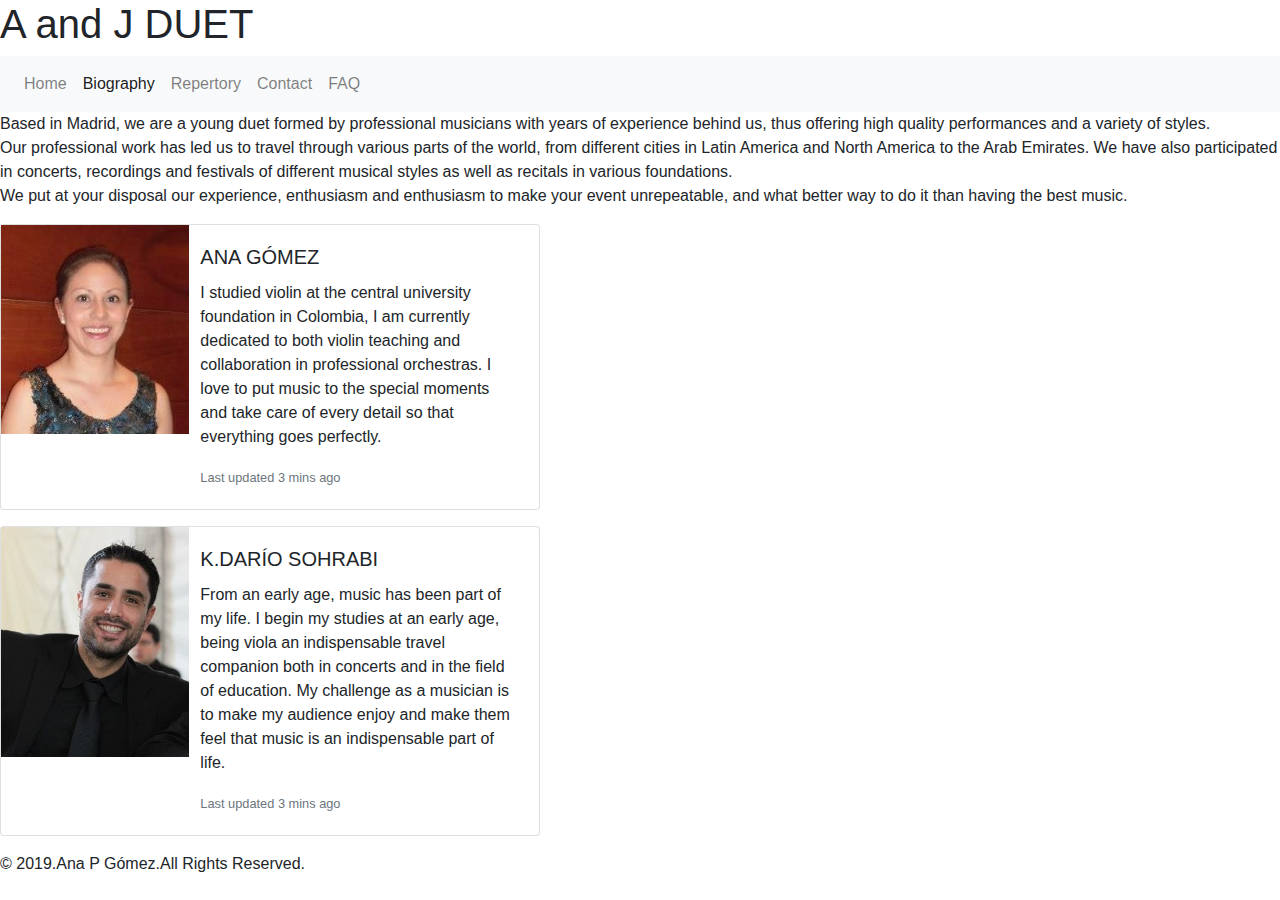
==== biography.html @ f0b0a88c "duet_1.0" ====
<!DOCTYPE html>
<html>

<head>
    <meta charset="UTF-8">
    <title>A and J DUET</title>
    <link rel="stylesheet" type="text/css" href="Style.css">
    <link rel="stylesheet" href="https://stackpath.bootstrapcdn.com/bootstrap/4.3.1/css/bootstrap.min.css" integrity="sha384-ggOyR0iXCbMQv3Xipma34MD+dH/1fQ784/j6cY/iJTQUOhcWr7x9JvoRxT2MZw1T" crossorigin="anonymous">
    <script src="https://stackpath.bootstrapcdn.com/bootstrap/4.3.1/js/bootstrap.min.js" integrity="sha384-JjSmVgyd0p3pXB1rRibZUAYoIIy6OrQ6VrjIEaFf/nJGzIxFDsf4x0xIM+B07jRM" crossorigin="anonymous"></script>
    <script src="https://code.jquery.com/jquery-3.3.1.slim.min.js" integrity="sha384-q8i/X+965DzO0rT7abK41JStQIAqVgRVzpbzo5smXKp4YfRvH+8abtTE1Pi6jizo" crossorigin="anonymous"></script>
    <script src="https://cdnjs.cloudflare.com/ajax/libs/popper.js/1.14.7/umd/popper.min.js" integrity="sha384-UO2eT0CpHqdSJQ6hJty5KVphtPhzWj9WO1clHTMGa3JDZwrnQq4sF86dIHNDz0W1" crossorigin="anonymous"></script>
    <script src="https://code.jquery.com/jquery-3.3.1.slim.min.js" integrity="sha384-q8i/X+965DzO0rT7abK41JStQIAqVgRVzpbzo5smXKp4YfRvH+8abtTE1Pi6jizo" crossorigin="anonymous"></script>
    <script src="https://cdnjs.cloudflare.com/ajax/libs/popper.js/1.14.7/umd/popper.min.js" integrity="sha384-UO2eT0CpHqdSJQ6hJty5KVphtPhzWj9WO1clHTMGa3JDZwrnQq4sF86dIHNDz0W1" crossorigin="anonymous"></script>
</head>

<body>
    <div class="bodyindex">
        <div class="grid-container">
            <h1>A and J DUET</h1>

            <nav class="navbar navbar-expand-lg navbar-light bg-light">

                <button class="navbar-toggler" type="button" data-toggle="collapse" data-target="#navbarNav" aria-controls="navbarNav" aria-expanded="false" aria-label="Toggle navigation">
                    <span class="navbar-toggler-icon"></span>
                </button>
                <div class="collapse navbar-collapse" id="navbarNav">
                    <ul class="navbar-nav">
                        <li class="nav-item ">
                            <a class="nav-link" href="Index.html">Home </a>
                        </li>
                        <li class="nav-item active">
                            <a class="nav-link" href="Biography.html">Biography<span class="sr-only">(current)</span></a>
                        </li>
                        <li class="nav-item">
                            <a class="nav-link" href="Repertory.html">Repertory</a>
                        </li>
                        <li class="nav-item">
                            <a class="nav-link" href="Contact.html">Contact</a>
                        </li>
                        <li class="nav-item">
                            <a class="nav-link r" href="FAQ.html" tabindex="-1" aria-disabled="true">FAQ</a>
                        </li>
                    </ul>
                </div>
            </nav>
            <div class="intro">
                <p>
                    Based in Madrid, we are a young duet formed by professional musicians with years of experience behind us, thus offering high quality performances and a variety of styles.
                    <br>
                    Our professional work has led us to travel through various parts of the world, from different cities in Latin America and North America to the Arab Emirates. We have also participated in concerts, recordings and festivals of different musical styles as well as recitals in various foundations.
                    <br>
                    We put at your disposal our experience, enthusiasm and enthusiasm to make your event unrepeatable, and what better way to do it than having the best music.
                </p>
            </div>
        </div>

        <div class="wrap">

            <div class="profile">

                <div class="card mb-3" style="max-width: 540px;">
                    <div class="row no-gutters">
                        <div class="col-md-4">
                            <img src="img/ANA%20PERFIL.jpg" class="ana-img" alt="Norway" style="width:105%">
                        </div>
                        <div class="col-md-8">
                            <div class="card-body">
                                <h5 class="card-title">ANA GÓMEZ</h5>
                                <p class="card-text">I studied violin at the central university foundation in Colombia, I am currently dedicated to both violin teaching and collaboration in professional orchestras.
                                    I love to put music to the special moments and take care of every detail so that everything goes perfectly.</p>
                                <p class="card-text"><small class="text-muted">Last updated 3 mins ago</small></p>
                            </div>
                        </div>
                    </div>
                </div>
                <div class="card mb-3" style="max-width: 540px;">
                    <div class="row no-gutters">
                        <div class="col-md-4">
                            <img src="img/JASHI.jpg" class="jashi-img" alt="Norway" style="width:105%">
                        </div>
                        <div class="col-md-8">
                            <div class="card-body">
                                <h5 class="card-title">K.DARÍO SOHRABI</h5>
                                <p class="card-text">
                                    From an early age, music has been part of my life. I begin my studies at an early age, being viola an indispensable travel companion both in concerts and in the field of education.

                                    My challenge as a musician is to make my audience enjoy and make them feel that music is an indispensable part of life.
                                </p>
                                <p class="card-text"><small class="text-muted">Last updated 3 mins ago</small></p>
                            </div>
                        </div>
                    </div>
                </div>


            </div>
        </div>
        <div class="footer">
            <p class="copyright">&copy; 2019.Ana P G&oacute;mez.All Rights Reserved.</p>
        </div>
    </div>


</body>

</html>
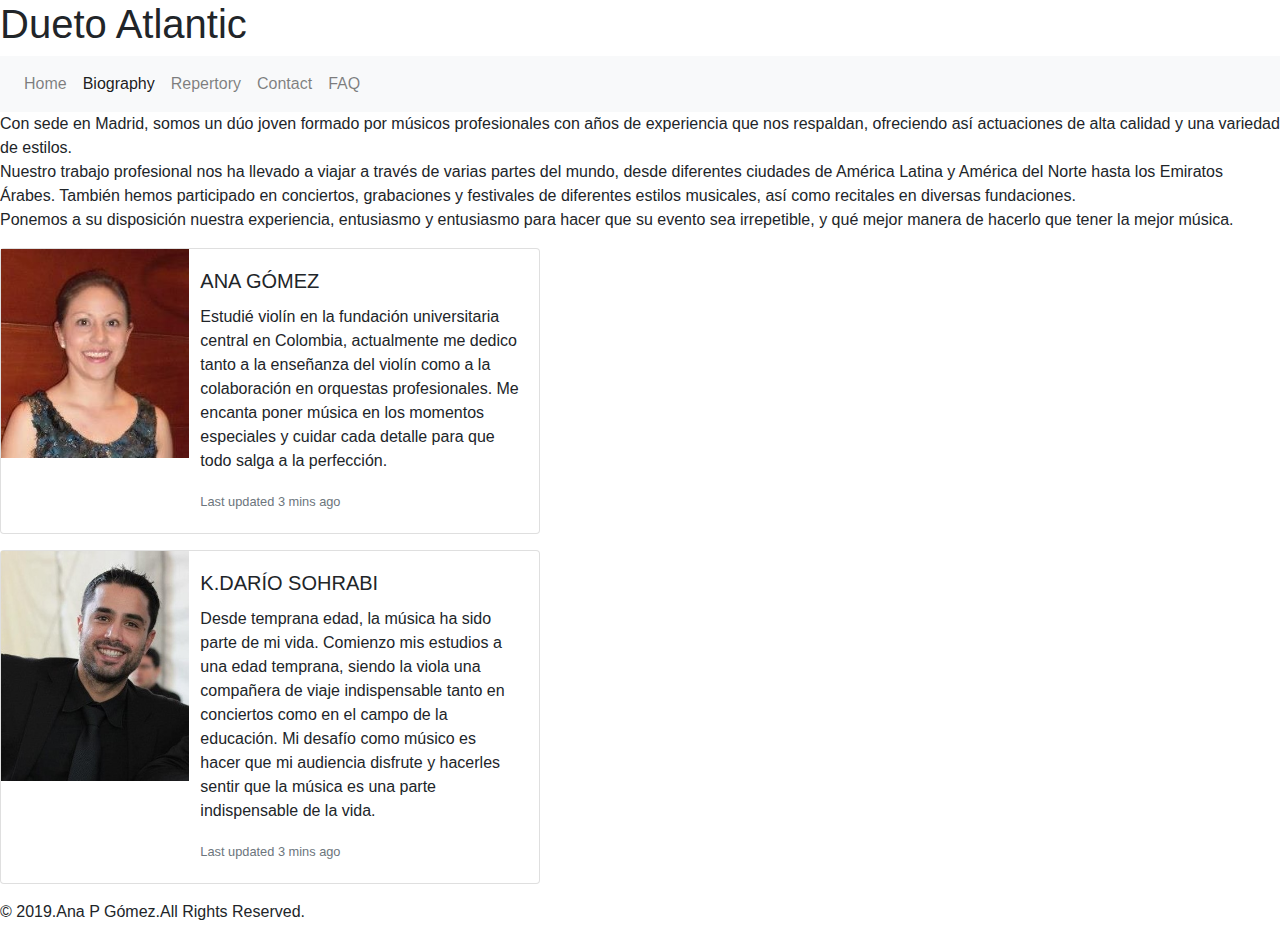
==== commit b3faa28a: "secondcommit" ====
--- a/biography.html
+++ b/biography.html
@@ -3,7 +3,7 @@
 
 <head>
     <meta charset="UTF-8">
-    <title>A and J DUET</title>
+    <title>Dueto Atlantic</title>
     <link rel="stylesheet" type="text/css" href="Style.css">
     <link rel="stylesheet" href="https://stackpath.bootstrapcdn.com/bootstrap/4.3.1/css/bootstrap.min.css" integrity="sha384-ggOyR0iXCbMQv3Xipma34MD+dH/1fQ784/j6cY/iJTQUOhcWr7x9JvoRxT2MZw1T" crossorigin="anonymous">
     <script src="https://stackpath.bootstrapcdn.com/bootstrap/4.3.1/js/bootstrap.min.js" integrity="sha384-JjSmVgyd0p3pXB1rRibZUAYoIIy6OrQ6VrjIEaFf/nJGzIxFDsf4x0xIM+B07jRM" crossorigin="anonymous"></script>
@@ -16,7 +16,7 @@
 <body>
     <div class="bodyindex">
         <div class="grid-container">
-            <h1>A and J DUET</h1>
+            <h1>Dueto Atlantic</h1>
 
             <nav class="navbar navbar-expand-lg navbar-light bg-light">
 
@@ -45,11 +45,11 @@
             </nav>
             <div class="intro">
                 <p>
-                    Based in Madrid, we are a young duet formed by professional musicians with years of experience behind us, thus offering high quality performances and a variety of styles.
+                    Con sede en Madrid, somos un dúo joven formado por músicos profesionales con años de experiencia que nos respaldan, ofreciendo así actuaciones de alta calidad y una variedad de estilos.
                     <br>
-                    Our professional work has led us to travel through various parts of the world, from different cities in Latin America and North America to the Arab Emirates. We have also participated in concerts, recordings and festivals of different musical styles as well as recitals in various foundations.
+                    Nuestro trabajo profesional nos ha llevado a viajar a través de varias partes del mundo, desde diferentes ciudades de América Latina y América del Norte hasta los Emiratos Árabes. También hemos participado en conciertos, grabaciones y festivales de diferentes estilos musicales, así como recitales en diversas fundaciones.
                     <br>
-                    We put at your disposal our experience, enthusiasm and enthusiasm to make your event unrepeatable, and what better way to do it than having the best music.
+                    Ponemos a su disposición nuestra experiencia, entusiasmo y entusiasmo para hacer que su evento sea irrepetible, y qué mejor manera de hacerlo que tener la mejor música.
                 </p>
             </div>
         </div>
@@ -66,8 +66,8 @@
                         <div class="col-md-8">
                             <div class="card-body">
                                 <h5 class="card-title">ANA GÓMEZ</h5>
-                                <p class="card-text">I studied violin at the central university foundation in Colombia, I am currently dedicated to both violin teaching and collaboration in professional orchestras.
-                                    I love to put music to the special moments and take care of every detail so that everything goes perfectly.</p>
+                                <p class="card-text">
+                                    Estudié violín en la fundación universitaria central en Colombia, actualmente me dedico tanto a la enseñanza del violín como a la colaboración en orquestas profesionales. Me encanta poner música en los momentos especiales y cuidar cada detalle para que todo salga a la perfección.</p>
                                 <p class="card-text"><small class="text-muted">Last updated 3 mins ago</small></p>
                             </div>
                         </div>
@@ -82,9 +82,7 @@
                             <div class="card-body">
                                 <h5 class="card-title">K.DARÍO SOHRABI</h5>
                                 <p class="card-text">
-                                    From an early age, music has been part of my life. I begin my studies at an early age, being viola an indispensable travel companion both in concerts and in the field of education.
-
-                                    My challenge as a musician is to make my audience enjoy and make them feel that music is an indispensable part of life.
+                                    Desde temprana edad, la música ha sido parte de mi vida. Comienzo mis estudios a una edad temprana, siendo la viola una compañera de viaje indispensable tanto en conciertos como en el campo de la educación. Mi desafío como músico es hacer que mi audiencia disfrute y hacerles sentir que la música es una parte indispensable de la vida.
                                 </p>
                                 <p class="card-text"><small class="text-muted">Last updated 3 mins ago</small></p>
                             </div>
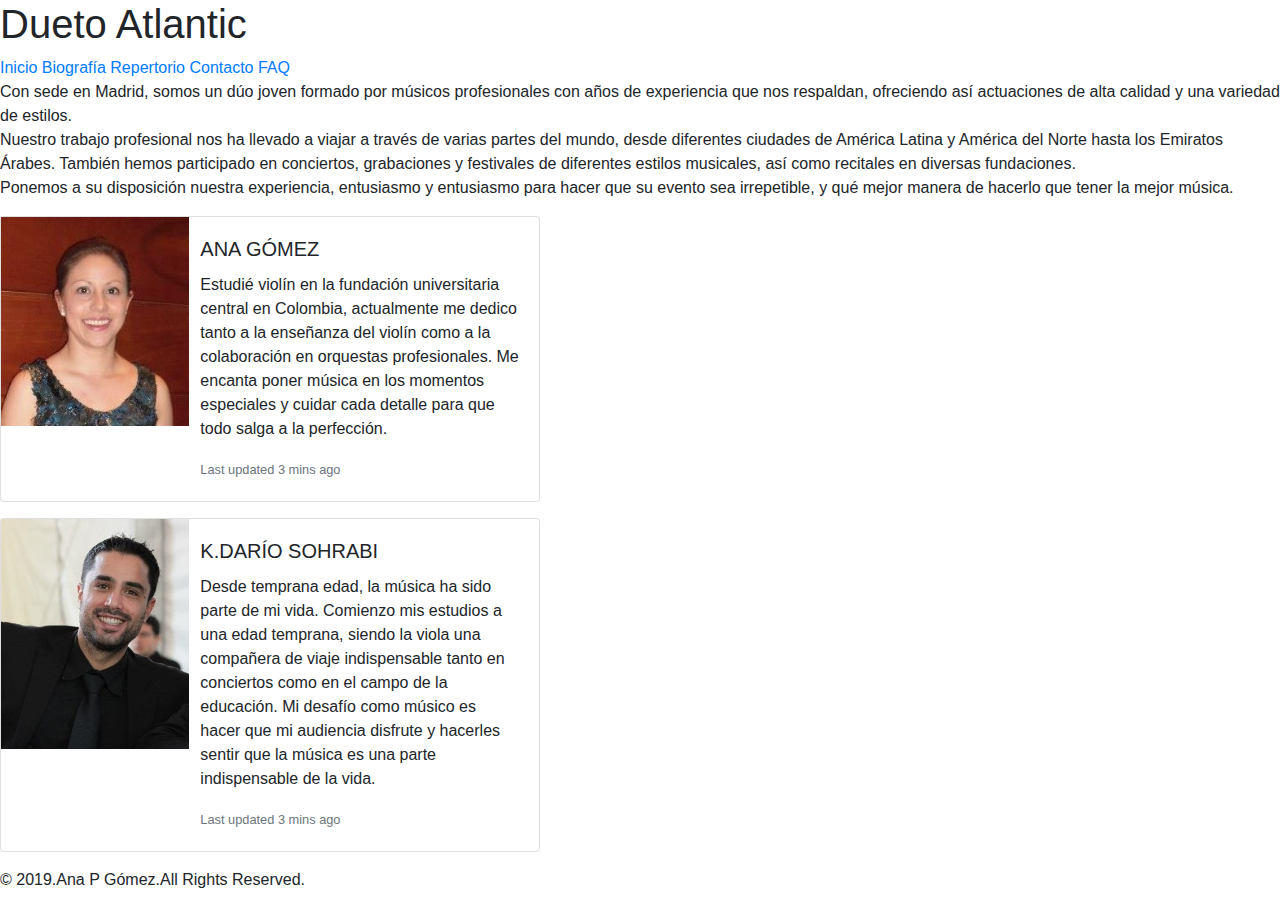
==== commit c5a7a64c: "navAndCardsCommit" ====
--- a/biography.html
+++ b/biography.html
@@ -16,33 +16,18 @@
 <body>
     <div class="bodyindex">
         <div class="grid-container">
-            <h1>Dueto Atlantic</h1>
+            <h1 class="webtitle">Dueto Atlantic</h1>
 
-            <nav class="navbar navbar-expand-lg navbar-light bg-light">
-
-                <button class="navbar-toggler" type="button" data-toggle="collapse" data-target="#navbarNav" aria-controls="navbarNav" aria-expanded="false" aria-label="Toggle navigation">
-                    <span class="navbar-toggler-icon"></span>
-                </button>
-                <div class="collapse navbar-collapse" id="navbarNav">
-                    <ul class="navbar-nav">
-                        <li class="nav-item ">
-                            <a class="nav-link" href="Index.html">Home </a>
-                        </li>
-                        <li class="nav-item active">
-                            <a class="nav-link" href="Biography.html">Biography<span class="sr-only">(current)</span></a>
-                        </li>
-                        <li class="nav-item">
-                            <a class="nav-link" href="Repertory.html">Repertory</a>
-                        </li>
-                        <li class="nav-item">
-                            <a class="nav-link" href="Contact.html">Contact</a>
-                        </li>
-                        <li class="nav-item">
-                            <a class="nav-link r" href="FAQ.html" tabindex="-1" aria-disabled="true">FAQ</a>
-                        </li>
-                    </ul>
-                </div>
-            </nav>
+            <div class="topnav" id="myTopnav">
+                <a href="index.html">Inicio</a>
+                <a href="biography.html" class="active">Biografía</a>
+                <a href="Repertory.html">Repertorio</a>
+                <a href="contact.html">Contacto</a>
+                <a href="faq.html" >FAQ</a>
+                <a href="javascript:void(0);" class="icon" onclick="navBar()">
+                    <i class="fa fa-bars"></i>
+                </a>
+            </div>
             <div class="intro">
                 <p>
                     Con sede en Madrid, somos un dúo joven formado por músicos profesionales con años de experiencia que nos respaldan, ofreciendo así actuaciones de alta calidad y una variedad de estilos.
@@ -98,7 +83,17 @@
         </div>
     </div>
 
+    <script>
+        function navBar() {
+            var x = document.getElementById("myTopnav");
+            if (x.className === "topnav") {
+                x.className += " responsive";
+            } else {
+                x.className = "topnav";
+            }
+        }
 
+    </script>
 </body>
 
 </html>
